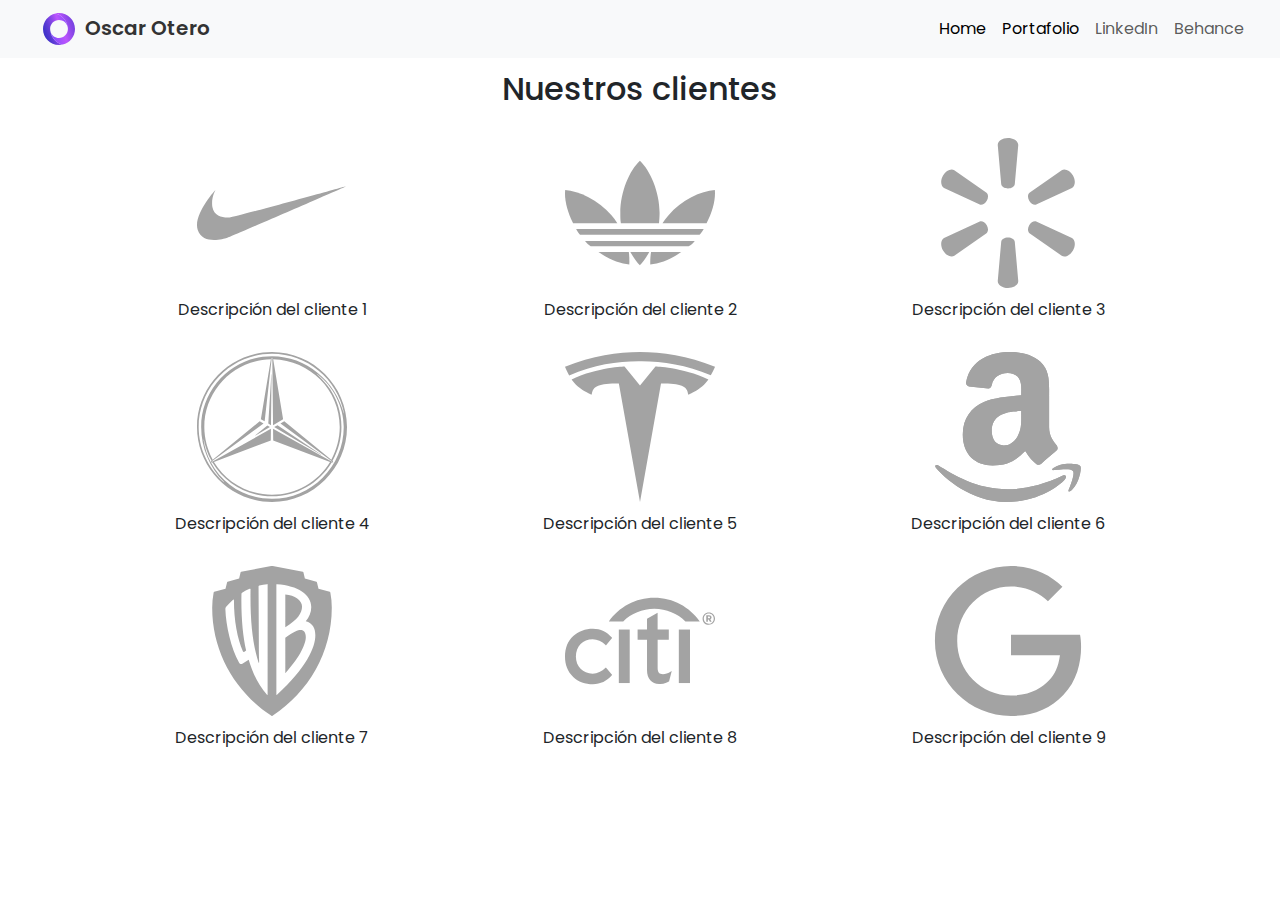
==== pages/portafolio.html @ 802d3e36 "agrego pagina portafolio" ====
<!DOCTYPE html>
<html lang="en">

<head>
    <meta charset="UTF-8">
    <meta name="viewport" content="width=device-width, initial-scale=1.0">
    <title>Home</title>
    <link rel="preconnect" href="https://fonts.googleapis.com">
    <link rel="preconnect" href="https://fonts.gstatic.com" crossorigin>
    <link href="https://fonts.googleapis.com/css2?family=Poppins:wght@400;600&display=swap" rel="stylesheet">
    <link href="https://cdn.jsdelivr.net/npm/bootstrap@5.3.3/dist/css/bootstrap.min.css" rel="stylesheet"
        integrity="sha384-QWTKZyjpPEjISv5WaRU9OFeRpok6YctnYmDr5pNlyT2bRjXh0JMhjY6hW+ALEwIH" crossorigin="anonymous">
    <script src="https://cdn.jsdelivr.net/npm/bootstrap@5.3.3/dist/js/bootstrap.bundle.min.js"
        integrity="sha384-YvpcrYf0tY3lHB60NNkmXc5s9fDVZLESaAA55NDzOxhy9GkcIdslK1eN7N6jIeHz"
        crossorigin="anonymous"></script>
    <link rel="stylesheet" href="../css/bootstrap.min.css">
    <link rel="stylesheet" href="../css/style.css">
</head>

<body>

    <header>
        <nav class="navbar-expand-sm navbar bg-body-tertiary fixed-top">
            <div class="container-fluid">
                <a class="navbar-brand" href="./index.html"> <img class="logo-image" src="../assets/icons/logo.svg"
                        alt="Logo">Oscar Otero</a>
                <button class="navbar-toggler" type="button" data-bs-toggle="offcanvas"
                    data-bs-target="#offcanvasNavbar" aria-controls="offcanvasNavbar" aria-label="Toggle navigation">
                    <span class="navbar-toggler-icon"></span>
                </button>
                <div class="offcanvas offcanvas-end" tabindex="-1" id="offcanvasNavbar"
                    aria-labelledby="offcanvasNavbarLabel">
                    <div class="offcanvas-header">

                        <button type="button" class="btn-close" data-bs-dismiss="offcanvas" aria-label="Close"></button>
                    </div>
                    <div class="offcanvas-body">
                        <ul class="navbar-nav justify-content-end flex-grow-1 pe-3">
                            <li class="nav-item">
                                <a class="nav-link active" aria-current="page" href="../index.html">Home</a>
                            </li>
                            <li class="nav-item">
                                <a class="nav-link active" aria-current="page"
                                    href="./pages/portafolio.html">Portafolio</a>
                            </li>
                            <li class="nav-item">
                                <a class="nav-link" href="https://www.linkedin.com/" target="_blank">LinkedIn</a>
                            </li>
                            <li class="nav-item">
                                <a class="nav-link" href="https://www.behance.net/" target="_blank">Behance</a>
                            </li>
                        </ul>
                    </div>
                </div>
            </div>
        </nav>
    </header>

    <section class="container portfolio">
        <h2 class="text-center">Nuestros clientes</h2>
        <div class="row">
            <div class="col-md-4">
                <figure>
                    <img src="../assets/icons/nike.svg" alt="Cliente 1" class="img-fluid">
                    <figcaption>Descripción del cliente 1</figcaption>
                </figure>
            </div>
            <div class="col-md-4">
                <figure>
                    <img src="../assets/icons/adidas.svg" alt="Cliente 2" class="img-fluid">
                    <figcaption>Descripción del cliente 2</figcaption>
                </figure>
            </div>
            <div class="col-md-4">
                <figure>
                    <img src="../assets/icons/walmart.svg" alt="Cliente 3" class="img-fluid">
                    <figcaption>Descripción del cliente 3</figcaption>
                </figure>
            </div>
        </div>
        <div class="row">
            <div class="col-md-4">
                <figure>
                    <img src="../assets/icons/mercedes.svg" alt="Cliente 4" class="img-fluid">
                    <figcaption>Descripción del cliente 4</figcaption>
                </figure>
            </div>
            <div class="col-md-4">
                <figure>
                    <img src="../assets/icons/tesla.svg" alt="Cliente 5" class="img-fluid">
                    <figcaption>Descripción del cliente 5</figcaption>
                </figure>
            </div>
            <div class="col-md-4">
                <figure>
                    <img src="../assets/icons/amazon.svg" alt="Cliente 6" class="img-fluid">
                    <figcaption>Descripción del cliente 6</figcaption>
                </figure>
            </div>
        </div>
        <div class="row">
            <div class="col-md-4">
                <figure>
                    <img src="../assets/icons/warner.svg" alt="Cliente 7" class="img-fluid">
                    <figcaption>Descripción del cliente 7</figcaption>
                </figure>
            </div>
            <div class="col-md-4">
                <figure>
                    <img src="../assets/icons/citi.svg" alt="Cliente 8" class="img-fluid">
                    <figcaption>Descripción del cliente 8</figcaption>
                </figure>
            </div>
            <div class="col-md-4">
                <figure>
                    <img src="../assets/icons/google.svg" alt="Cliente 9" class="img-fluid">
                    <figcaption>Descripción del cliente 9</figcaption>
                </figure>
            </div>
        </div>
    </section>

</body>

</html>
---- css/style.css ----
/* Estilos generales */

* {
    box-sizing: border-box;
    margin: 0;
    padding: 0;
}

body {
    font-family: 'Poppins', sans-serif;
    margin: 0;
    padding: 0;
    box-sizing: border-box;
}

/* Header */

header {
    align-items: center;
    background-color: #fff;
    color: #333;
    display: flex;
    justify-content: space-between;
    padding: 20px;
}

.logo-image {
    width: auto;
    height: 2rem;
    padding-right: 10px;
}

header nav a {
    color: #333;
    text-decoration: none;
    padding: 10px 15px;
}

header nav a:hover {
    color: #007bff;
}

.navbar-brand {
    font-weight: 600;
    color: #333;
    margin-left: 16px;

}

.hero {
    background-image: url(../assets/image/heroimg.jpeg);
    background-position: center;
    background-size: cover;
    color: #fff;
    margin-bottom: 60px;
    padding: 100px 0;
    text-align: center;
}

.hero h1 {
    font-weight: 600;
    font-size: 48px;
    margin-left: 40px;
    text-align: left;
}

.hero p {
    color: #fff;
    font-size: 18px;
    margin-left: 40px;
    margin-bottom: 40px;
    text-align: left;
}

.d-flex {
    margin-left: 40px;
}

.btn-primary {
    border: none;
    background-color: blueviolet;
    max-width: 10rem;
    margin-right: 10px;
}

.btn-secondary {
    max-width: 20rem;
}

/* Services Section */

section h2 {
    font-size: 2em;
    margin-bottom: 30px;
}

section h3 {
    font-size: 1.5em;
    margin-top: 15px;
    margin-bottom: 10px;
}

section p {
    font-size: 1em;
    color: #666;
}

/* Contact Form */
form .form-group {
    margin-bottom: 15px;
}

form label {
    font-weight: 600;
}

form button {
    display: block;
    width: 100%;
}

/* Client section */

figure img {
    max-width: 100%;
    height: auto;
    width: 150px; 
    margin: 0 auto;
    display: block;
  }
  
  /* Grid clientes */
  
  .container {
    padding: 30px;
  }
  
  .row {
    margin-bottom: 30px;
  }
  
  figure {
    text-align: center;
    margin: 0;
  }
  
  figcaption {
    margin-top: 10px;
  }

/* Footer */

footer {
    background-color: #333;
    color: white;
    text-align: center;
    padding: 20px 0;
}

footer nav a {
    color: white;
    margin: 0 10px;
}

footer nav a:hover {
    color: #007bff;
}
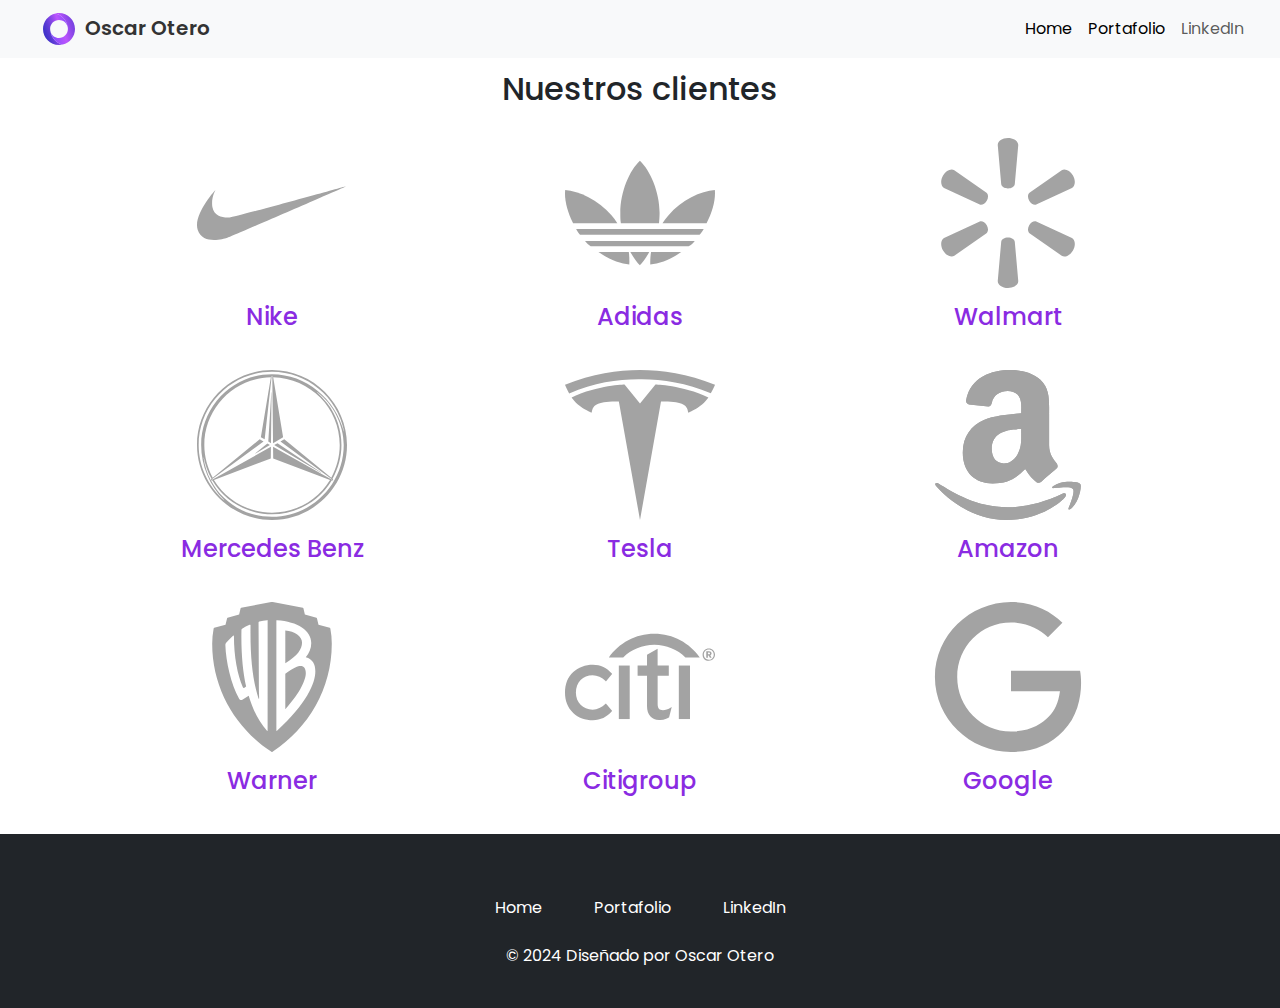
==== commit b0c5c5ef: "commit final" ====
--- a/pages/portafolio.html
+++ b/pages/portafolio.html
@@ -1,10 +1,10 @@
 <!DOCTYPE html>
-<html lang="en">
+<html lang="es">
 
 <head>
     <meta charset="UTF-8">
     <meta name="viewport" content="width=device-width, initial-scale=1.0">
-    <title>Home</title>
+    <title>Portafolio</title>
     <link rel="preconnect" href="https://fonts.googleapis.com">
     <link rel="preconnect" href="https://fonts.gstatic.com" crossorigin>
     <link href="https://fonts.googleapis.com/css2?family=Poppins:wght@400;600&display=swap" rel="stylesheet">
@@ -22,7 +22,7 @@
     <header>
         <nav class="navbar-expand-sm navbar bg-body-tertiary fixed-top">
             <div class="container-fluid">
-                <a class="navbar-brand" href="./index.html"> <img class="logo-image" src="../assets/icons/logo.svg"
+                <a class="navbar-brand" href="../index.html"> <img class="logo-image" src="../assets/icons/logo.svg"
                         alt="Logo">Oscar Otero</a>
                 <button class="navbar-toggler" type="button" data-bs-toggle="offcanvas"
                     data-bs-target="#offcanvasNavbar" aria-controls="offcanvasNavbar" aria-label="Toggle navigation">
@@ -31,7 +31,6 @@
                 <div class="offcanvas offcanvas-end" tabindex="-1" id="offcanvasNavbar"
                     aria-labelledby="offcanvasNavbarLabel">
                     <div class="offcanvas-header">
-
                         <button type="button" class="btn-close" data-bs-dismiss="offcanvas" aria-label="Close"></button>
                     </div>
                     <div class="offcanvas-body">
@@ -41,14 +40,12 @@
                             </li>
                             <li class="nav-item">
                                 <a class="nav-link active" aria-current="page"
-                                    href="./pages/portafolio.html">Portafolio</a>
+                                    href="../pages/portafolio.html">Portafolio</a>
                             </li>
                             <li class="nav-item">
                                 <a class="nav-link" href="https://www.linkedin.com/" target="_blank">LinkedIn</a>
                             </li>
-                            <li class="nav-item">
-                                <a class="nav-link" href="https://www.behance.net/" target="_blank">Behance</a>
-                            </li>
+
                         </ul>
                     </div>
                 </div>
@@ -60,66 +57,106 @@
         <h2 class="text-center">Nuestros clientes</h2>
         <div class="row">
             <div class="col-md-4">
-                <figure>
-                    <img src="../assets/icons/nike.svg" alt="Cliente 1" class="img-fluid">
-                    <figcaption>Descripción del cliente 1</figcaption>
-                </figure>
+                <a href="https://www.nike.com/" target="_blank">
+                    <figure>
+                        <img src="../assets/icons/nike.svg" alt="Cliente 1" class="img-fluid">
+                    </figure>
+                </a>
+                <h3 class="portfolio">Nike</h3>
             </div>
             <div class="col-md-4">
-                <figure>
-                    <img src="../assets/icons/adidas.svg" alt="Cliente 2" class="img-fluid">
-                    <figcaption>Descripción del cliente 2</figcaption>
-                </figure>
+                <a href="https://www.adidas.com/" target="_blank">
+                    <figure>
+                        <img src="../assets/icons/adidas.svg" alt="Cliente 2" class="img-fluid">
+                    </figure>
+                </a>
+                <h3 class="portfolio">Adidas</h3>
             </div>
             <div class="col-md-4">
-                <figure>
-                    <img src="../assets/icons/walmart.svg" alt="Cliente 3" class="img-fluid">
-                    <figcaption>Descripción del cliente 3</figcaption>
-                </figure>
+                <a href="https://www.walmart.com/" target="_blank">
+                    <figure>
+                        <img src="../assets/icons/walmart.svg" alt="Cliente 3" class="img-fluid">
+                    </figure>
+                </a>
+                <h3 class="portfolio">Walmart</h3>
             </div>
         </div>
         <div class="row">
             <div class="col-md-4">
-                <figure>
-                    <img src="../assets/icons/mercedes.svg" alt="Cliente 4" class="img-fluid">
-                    <figcaption>Descripción del cliente 4</figcaption>
-                </figure>
+                <a href="https://www.mercedes-benz.com/" target="_blank">
+                    <figure>
+                        <img src="../assets/icons/mercedes.svg" alt="Cliente 4" class="img-fluid">
+                    </figure>
+                </a>
+                <h3 class="portfolio">Mercedes Benz</h3>
             </div>
             <div class="col-md-4">
-                <figure>
-                    <img src="../assets/icons/tesla.svg" alt="Cliente 5" class="img-fluid">
-                    <figcaption>Descripción del cliente 5</figcaption>
-                </figure>
+                <a href="https://www.tesla.com/" target="_blank">
+                    <figure>
+                        <img src="../assets/icons/tesla.svg" alt="Cliente 5" class="img-fluid">
+                    </figure>
+                </a>
+                <h3 class="portfolio">Tesla</h3>
             </div>
             <div class="col-md-4">
-                <figure>
-                    <img src="../assets/icons/amazon.svg" alt="Cliente 6" class="img-fluid">
-                    <figcaption>Descripción del cliente 6</figcaption>
-                </figure>
+                <a href="https://www.amazon.com/" target="_blank">
+                    <figure>
+                        <img src="../assets/icons/amazon.svg" alt="Cliente 6" class="img-fluid">
+                    </figure>
+                </a>
+                <h3 class="portfolio">Amazon</h3>
             </div>
         </div>
         <div class="row">
             <div class="col-md-4">
-                <figure>
-                    <img src="../assets/icons/warner.svg" alt="Cliente 7" class="img-fluid">
-                    <figcaption>Descripción del cliente 7</figcaption>
-                </figure>
+                <a href="https://www.warnerbros.com/" target="_blank">
+                    <figure>
+                        <img src="../assets/icons/warner.svg" alt="Cliente 7" class="img-fluid">
+                    </figure>
+                </a>
+                <h3 class="portfolio">Warner</h3>
             </div>
             <div class="col-md-4">
-                <figure>
-                    <img src="../assets/icons/citi.svg" alt="Cliente 8" class="img-fluid">
-                    <figcaption>Descripción del cliente 8</figcaption>
-                </figure>
+                <a href="https://www.citigroup.com/" target="_blank">
+                    <figure>
+                        <img src="../assets/icons/citi.svg" alt="Cliente 8" class="img-fluid">
+                    </figure>
+                </a>
+                <h3 class="portfolio">Citigroup</h3>
             </div>
             <div class="col-md-4">
-                <figure>
-                    <img src="../assets/icons/google.svg" alt="Cliente 9" class="img-fluid">
-                    <figcaption>Descripción del cliente 9</figcaption>
-                </figure>
+                <a href="https://www.google.com/" target="_blank">
+                    <figure>
+                        <img src="../assets/icons/google.svg" alt="Cliente 9" class="img-fluid">
+                    </figure>
+                </a>
+                <h3 class="portfolio">Google</h3>
             </div>
         </div>
     </section>
 
+    <footer class="bg-dark text-white py-4">
+        <div class="container text-center">
+            <nav class="mb-3">
+                <ul class="nav justify-content-center">
+                    <li class="nav-item"><a class="nav-link text-white" href="../index.html">Home</a></li>
+                    <li class="nav-item"><a class="nav-link text-white" href="../pages/portafolio.html">Portafolio</a>
+                    </li>
+                    <li class="nav-item"><a class="nav-link text-white" href="https://www.linkedin.com/"
+                            target="_blank">LinkedIn</a></li>
+                </ul>
+            </nav>
+            <p>&copy; 2024 Diseñado por Oscar Otero</p>
+        </div>
+    </footer>
+
+    <script src="https://cdn.jsdelivr.net/npm/@popperjs/core@2.11.8/dist/umd/popper.min.js"
+        integrity="sha384-I7E8VVD/ismYTF4hNIPjVp/Zjvgyol6VFvRkX/vR+Vc4jQkC+hVqc2pM8ODewa9r"
+        crossorigin="anonymous"></script>
+    <script src="https://cdn.jsdelivr.net/npm/bootstrap@5.3.3/dist/js/bootstrap.min.js"
+        integrity="sha384-0pUGZvbkm6XF6gxjEnlmuGrJXVbNuzT9qBBavbLwCsOGabYfZo0T0to5eqruptLy"
+        crossorigin="anonymous"></script>
+
 </body>
 
 </html>--- a/css/style.css
+++ b/css/style.css
@@ -52,8 +52,7 @@
     background-position: center;
     background-size: cover;
     color: #fff;
-    margin-bottom: 60px;
-    padding: 100px 0;
+    padding: 130px 0;
     text-align: center;
 }
 
@@ -87,7 +86,7 @@
     max-width: 20rem;
 }
 
-/* Services Section */
+/* Servicios */
 
 section h2 {
     font-size: 2em;
@@ -97,15 +96,61 @@
 section h3 {
     font-size: 1.5em;
     margin-top: 15px;
-    margin-bottom: 10px;
+
 }
 
 section p {
+    margin-bottom: 2rem;
     font-size: 1em;
     color: #666;
 }
 
-/* Contact Form */
+/* Portafolio */
+
+.portfolio .col-md-4 {
+
+    transition: transform 0.3s, box-shadow 0.3s;
+}
+
+.portfolio .col-md-4:hover {
+    transform: scale(1.05);
+    box-shadow: 0 4px 8px rgba(0, 0, 0, 0.2);
+}
+
+/* Imagenes clientes */
+
+.portfolio img {
+    transition: filter 0.3s;
+}
+
+.portfolio img:hover {
+    filter: brightness(50%);
+}
+
+.portfolio h3 {
+    color: #8a2be2;
+    display: flex;
+    justify-content: center;
+    font-size: 1.5em;
+    margin-top: 15px;
+
+}
+
+figure {
+    margin: 0;
+    text-align: center;
+}
+
+figure img {
+    max-width: 100%;
+    height: auto;
+    width: 150px;
+    margin: 0 auto;
+    display: block;
+}
+
+/* Forma de contacto */
+
 form .form-group {
     margin-bottom: 15px;
 }
@@ -119,34 +164,21 @@
     width: 100%;
 }
 
-/* Client section */
 
-figure img {
-    max-width: 100%;
-    height: auto;
-    width: 150px; 
-    margin: 0 auto;
-    display: block;
-  }
-  
-  /* Grid clientes */
-  
-  .container {
-    padding: 30px;
-  }
-  
-  .row {
+/* Grid clientes */
+
+.container {
+    padding: 30px 30px 0px 30px;
+}
+
+.row {
     margin-bottom: 30px;
-  }
-  
-  figure {
+}
+
+figure {
     text-align: center;
     margin: 0;
-  }
-  
-  figcaption {
-    margin-top: 10px;
-  }
+}
 
 /* Footer */
 
